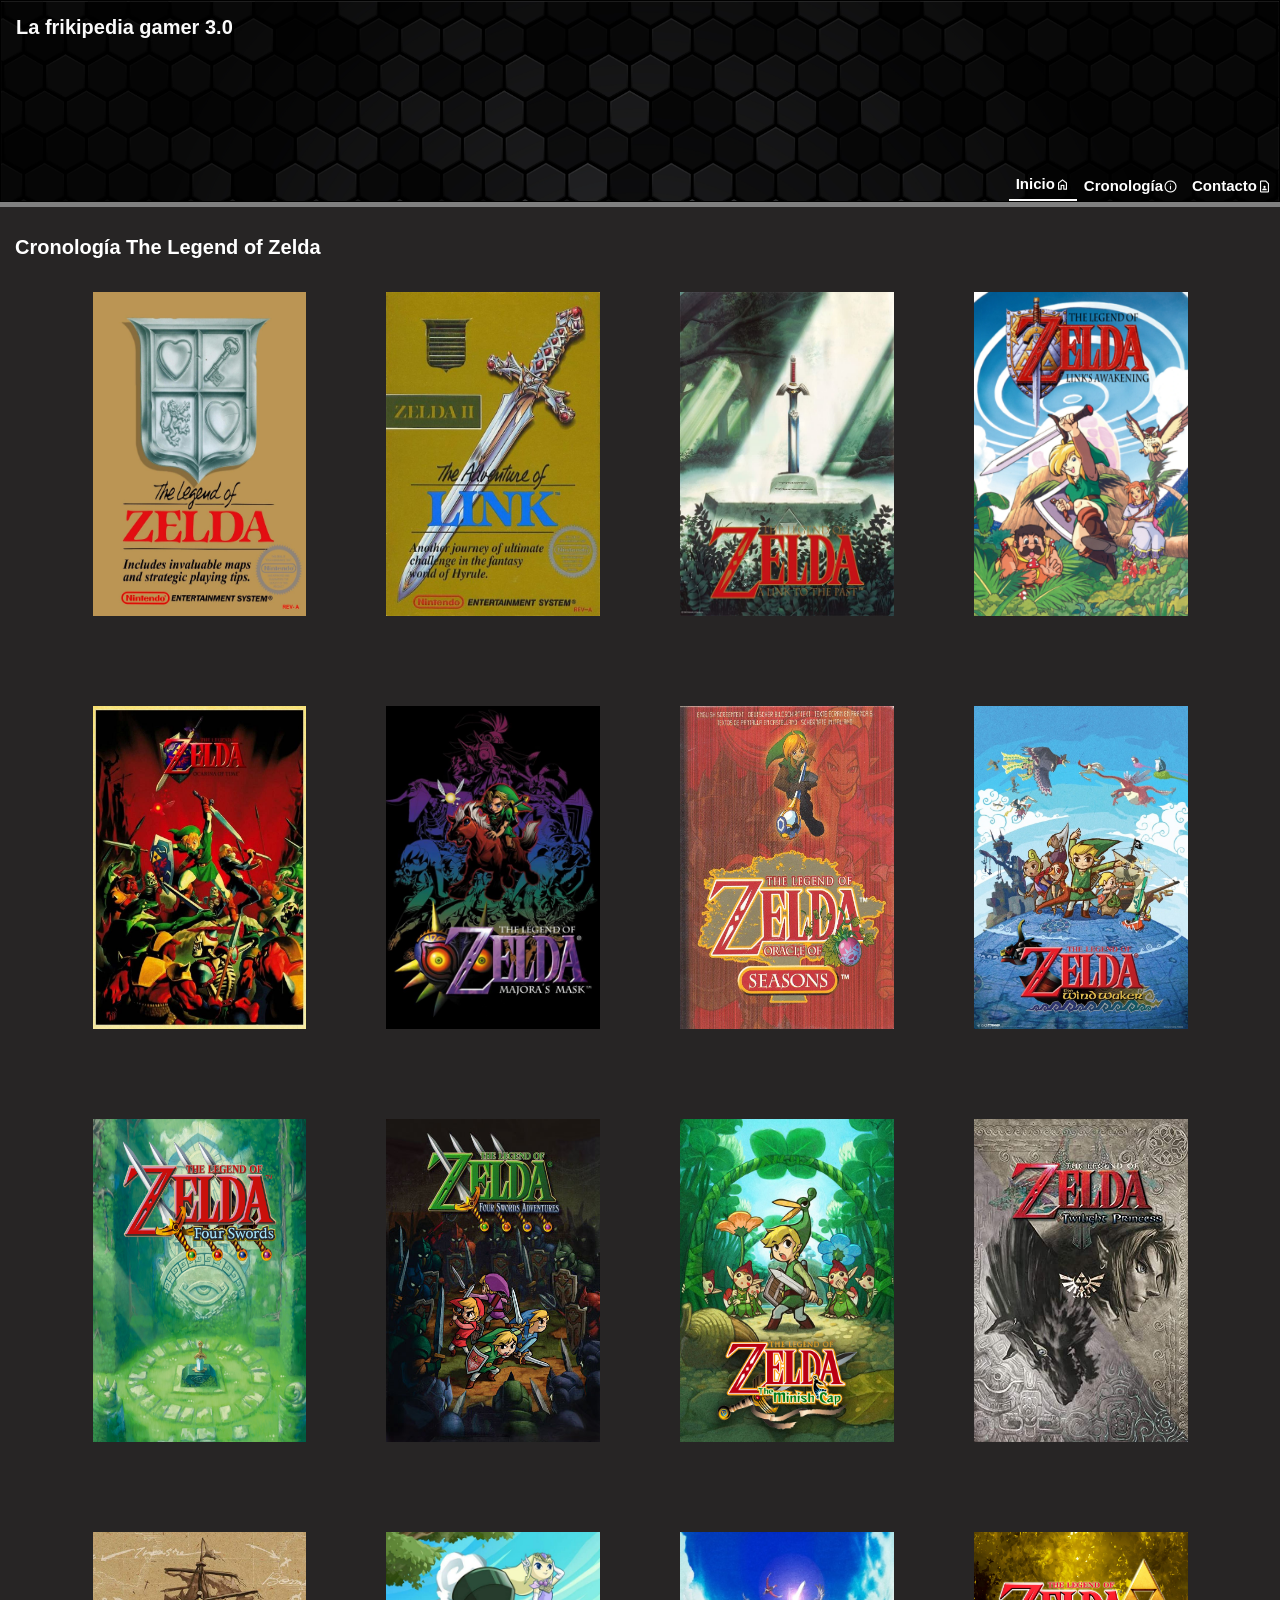
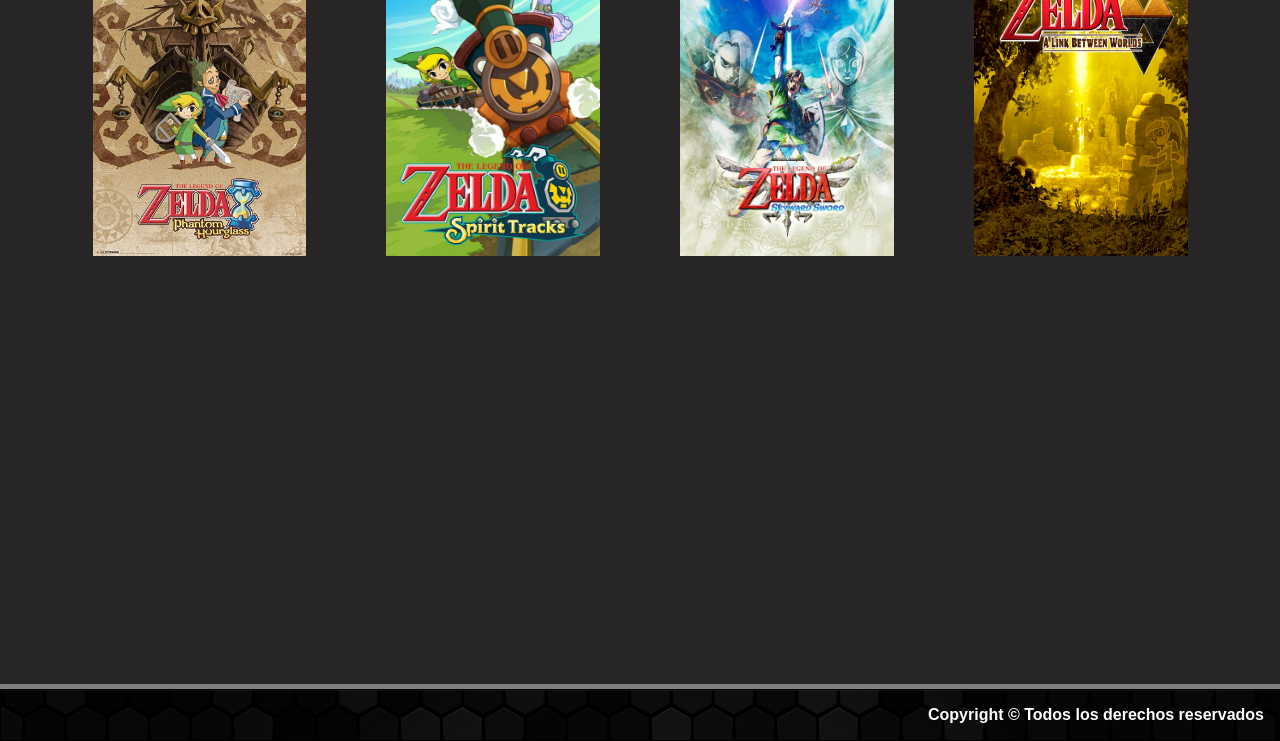
==== cronologia.html @ ed5cfe63 "Actualizando proyecto" ====
<!DOCTYPE html>
<html lang="es">
  <head>
    <meta charset="UTF-8" />
    <meta http-equiv="X-UA-Compatible" content="IE=edge" />
    <meta name="viewport" content="width=device-width, initial-scale=1.0" />
    <link rel="stylesheet" href="style.css" />
    <link
      rel="stylesheet"
      href="https://fonts.googleapis.com/css2?family=Material+Symbols+Outlined:opsz,wght,FILL,GRAD@20..48,100..700,0..1,-50..200"
    />
    <style>
      @import url("https://fonts.googleapis.com/css2?family=Rubik+Vinyl&display=swap");
    </style>
    <title>La frikipedia gamer 3.0</title>
    <link rel="icon" type="image/x-icon" href="bros.png">
  </head>

  <body>
    <header>
      <span class="title">La frikipedia gamer 3.0</span>
      <div class="options-container">
        <a class="active" href="index.html" class="options"
          >Inicio<span class="material-symbols-outlined"> home </span></a
        >
        <a href="#" class="options"
          >Cronología<span class="material-symbols-outlined"> info </span></a
        >
        <a href="#" class="options"
          >Contacto<span class="material-symbols-outlined">
            contact_page
          </span></a
        >
      </div>
    </header>

    <main>
      <article>
        <span class="titulares">Cronología The Legend of Zelda</span>
        <section class="parent">
            <article class="box" id="one"><img src="img-crono/1.jpg"></article>
            <article class="box" id="two"><img src="img-crono/2.jpg"></article>
            <article class="box" id="three"><img src="img-crono/3.jpg"></article>
            <article class="box" id="four"><img src="img-crono/4.jpg"></article>
            <article class="box" id="five"><img src="img-crono/5.jpg"></article>
            <article class="box" id="six"><img src="img-crono/6.jpg"></article>
            <article class="box" id="seven"><img src="img-crono/7.jpg"></article>
            <article class="box" id="eight"><img src="img-crono/8.jpg"></article>
            <article class="box" id="seven"><img src="img-crono/9.jpg"></article>
            <article class="box" id="eight"><img src="img-crono/10.jpg"></article>
            <article class="box" id="eight"><img src="img-crono/11.jpg"></article>
            <article class="box" id="eight"><img src="img-crono/12.jpg"></article>
            <article class="box" id="eight"><img src="img-crono/13.jpg"></article>
            <article class="box" id="eight"><img src="img-crono/14.jpg"></article>
            <article class="box" id="eight"><img src="img-crono/15.jpg"></article>
            <article class="box" id="eight"><img src="img-crono/16.jpg"></article>
            <article class="box zero"></article>
        </section>
        <iframe style="border-radius:12px" src="https://open.spotify.com/embed/track/2QSKqb1s96PggfK0hv0W8u?utm_source=generator&theme=0" width="100%" height="300" frameBorder="0" allowfullscreen="" allow="autoplay; clipboard-write; encrypted-media; fullscreen; picture-in-picture" loading="lazy"></iframe>      </article>
    </main>

    <footer>
      <p>
        <span class="footer_text"
          >Copyright © Todos los derechos reservados</span
        >
      </p>
    </footer>
  </body>
</html>
---- style.css ----
body {
  font-family: Verdana, Geneva, Tahoma, sans-serif;
  color: black;
  height: 100vh;
  margin: 0;
  display: flex;
  flex-direction: column;
  background-color: gray;
}

header {
  display: flex;
  justify-content: space-between;
  border: 1px solid;
  background-image: url("aaa.jpg");
  background-size: cover;
  background-repeat: no-repeat;
  min-height: 200px;
}

.options-container {
  display: flex;
  margin-right: 0;
  justify-content: flex-end;
  align-items: flex-end;
}

span.title {
  font-size:20px;
  padding: 15px;
  margin-left: 0;
  font-weight: bold;
  color: rgb(250, 250, 250);
  align-items: flex-start;
}

.options {
  display: inline-block;
  vertical-align: bottom;
  color: rgb(255, 255, 255);
  font-size: 15px;
  font-weight: bold;
  padding: 7px;
  border-radius: 0px;
  transition: 0.5s ease-in background-color;
  visibility: visible;
}

a {
  text-decoration: none;
}

a:hover {
  text-decoration: none;
  border-bottom: 2px solid white;
  border-bottom-left-radius: 0;
}

a.active {
  border-bottom: 2px solid white;
  border-bottom-left-radius: 0;
  display: inline-block;
  vertical-align: bottom;
  color: rgb(255, 255, 255);
  font-size: 15px;
  font-weight: bold;
  padding: 7px;
  border-radius: 0px;
}

span.material-symbols-outlined {
  display: inline-block;
  vertical-align: bottom;
  color: rgb(255, 255, 255);
  font-size: 15px;
}

footer {
  display: flex;
  justify-content: end;
  border: 1px solid;
  margin-top: auto;
  background-image: url("aaa.jpg");
  background-size: cover;
  background-repeat: no-repeat;
}

span.footer_text {
  padding: 15px;
  font-weight: bold;
  color: rgb(255, 255, 255);
}

main {
  display: flex;
  justify-content: center;
  text-align: justify;
}

nav,
article,
aside {
  font-size: 12px;
  margin: 5px 0;
  padding: 15px;
  border: 0px solid;
  background-color: rgba(20, 18, 18, 0.822);
  color: whitesmoke;
}

span.titulares {
  font-size: 20px;
  display: flex;
  align-items: center;
  text-align: center;
  font-weight: bold;
  color: rgb(255, 255, 255);
  width: 100%;
  height: 50px;
}

article {
  flex: 1;
}

nav,
aside {
  flex: 0.5;
}

.zelda {
  border-radius: 0%;
  width: 50%;
  height: auto;
  align-items: center;
  justify-content: center;
  margin: 0 auto;
  display: block;
}

img:hover{
  transform: scale(1.5);
}

/* CRONOLOGÍA */
.parent {
  border: 0px solid black;
  box-sizing: border-box;
  display: grid;
  max-width: 90%;
  grid-template-columns: 1fr 1fr 1fr 1fr;
  grid-template-rows: 1fr 1fr;
  grid-auto-flow: row;
  gap: 50px;
  margin: 0 auto;
}

.box {
  background: none;
  border: 0px solid black;
}

.box img {
  max-width: 100%;
  height: 100%;
  transition: 0.25s all ease;
}

.box img:hover {
  transform: scale(1.1)
}
/* FIN DE CRONOLOGÍA */

@media (max-width: 400px) {
  main {
    display: flex;
    flex-wrap: wrap;
    flex-direction row;
  }
  header,
  footer {
    flex: 1 0 100%;
    height: 50px;
  }
  article {
    flex: 1 0 100%;
  }
  nav,
  aside {
    flex: 1 0 100%;
  }
  .options-container {
    flex-wrap: wrap;
  }
  a.options,
  span.material-symbols-outlined {
    flex: 1 0 100%;
    text-align: center;
    margin-bottom: 5px;
    display: flex;
  }
}
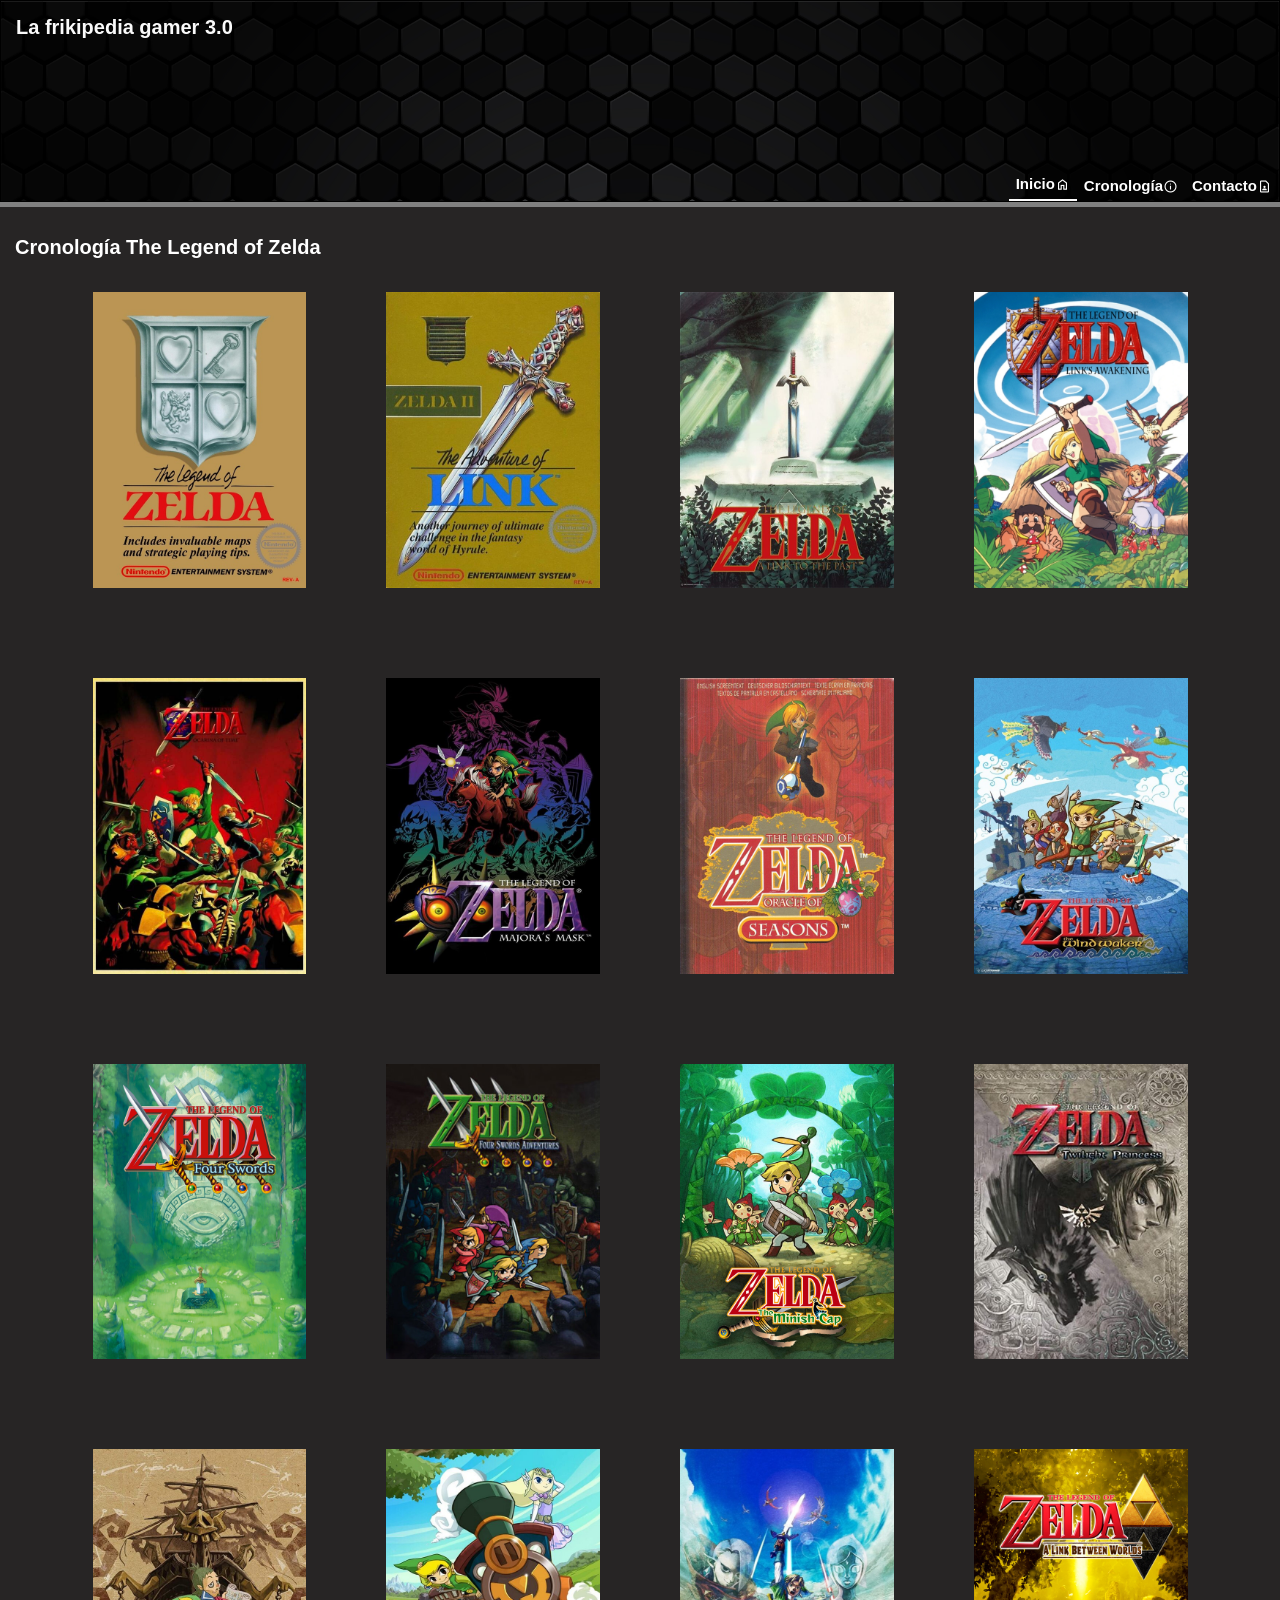
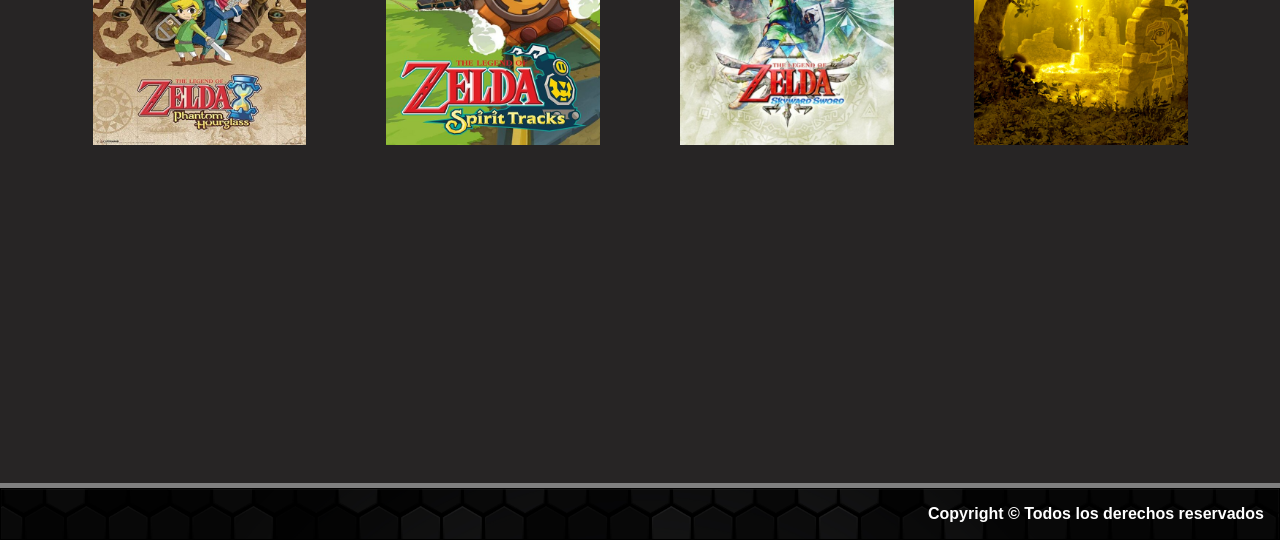
==== commit 3b7a92e4: "Página web versión 3.0" ====
--- a/cronologia.html
+++ b/cronologia.html
@@ -23,10 +23,10 @@
         <a class="active" href="index.html" class="options"
           >Inicio<span class="material-symbols-outlined"> home </span></a
         >
-        <a href="#" class="options"
+        <a href="cronologia.html" class="options"
           >Cronología<span class="material-symbols-outlined"> info </span></a
         >
-        <a href="#" class="options"
+        <a href="contacto.html" class="options"
           >Contacto<span class="material-symbols-outlined">
             contact_page
           </span></a
@@ -48,13 +48,12 @@
             <article class="box" id="eight"><img src="img-crono/8.jpg"></article>
             <article class="box" id="seven"><img src="img-crono/9.jpg"></article>
             <article class="box" id="eight"><img src="img-crono/10.jpg"></article>
-            <article class="box" id="eight"><img src="img-crono/11.jpg"></article>
-            <article class="box" id="eight"><img src="img-crono/12.jpg"></article>
-            <article class="box" id="eight"><img src="img-crono/13.jpg"></article>
-            <article class="box" id="eight"><img src="img-crono/14.jpg"></article>
-            <article class="box" id="eight"><img src="img-crono/15.jpg"></article>
-            <article class="box" id="eight"><img src="img-crono/16.jpg"></article>
-            <article class="box zero"></article>
+            <article class="box" id="nine"><img src="img-crono/11.jpg"></article>
+            <article class="box" id="ten"><img src="img-crono/12.jpg"></article>
+            <article class="box" id="eleven"><img src="img-crono/13.jpg"></article>
+            <article class="box" id="twelve"><img src="img-crono/14.jpg"></article>
+            <article class="box" id="thirteen"><img src="img-crono/15.jpg"></article>
+            <article class="box" id="fourteen"><img src="img-crono/16.jpg"></article>
         </section>
         <iframe style="border-radius:12px" src="https://open.spotify.com/embed/track/2QSKqb1s96PggfK0hv0W8u?utm_source=generator&theme=0" width="100%" height="300" frameBorder="0" allowfullscreen="" allow="autoplay; clipboard-write; encrypted-media; fullscreen; picture-in-picture" loading="lazy"></iframe>      </article>
     </main>
